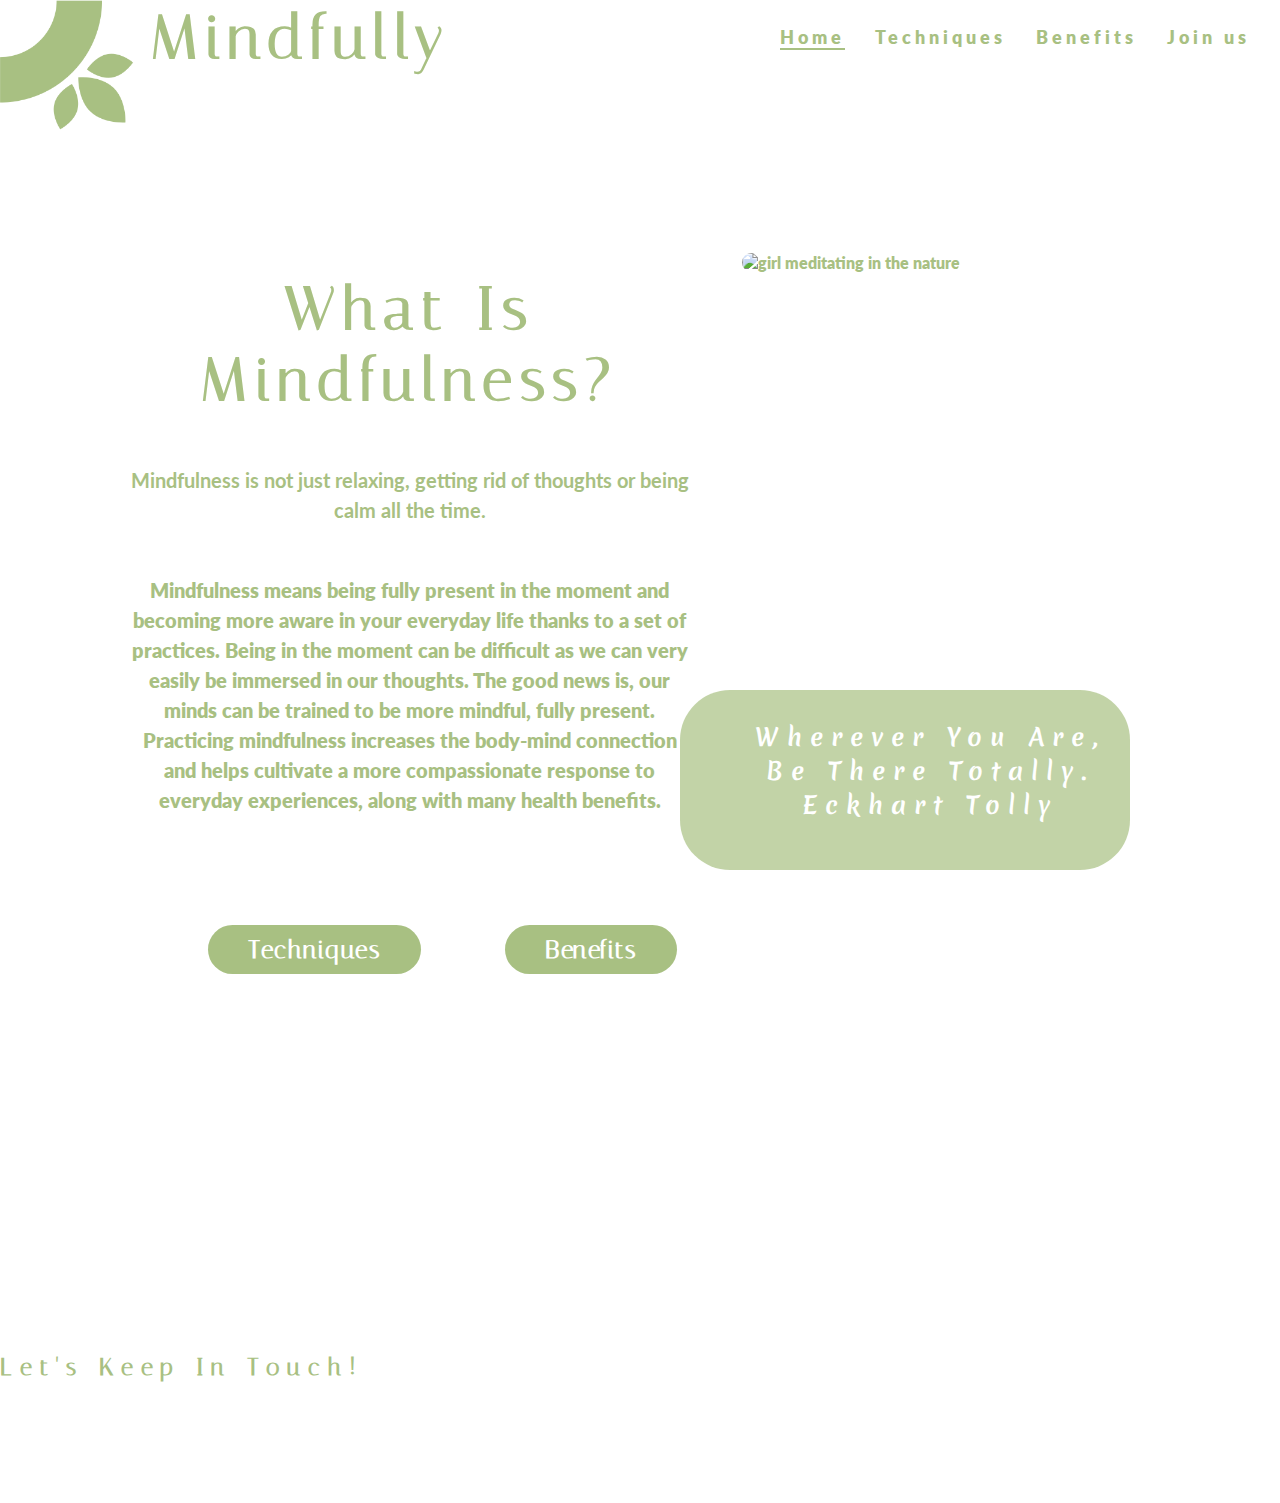
==== index.html @ efa96bf4 "Add icon to tab for all pages" ====
<!DOCTYPE html>
<html lang="en">

<head>
    <meta charset="UTF-8">
    <meta http-equiv="X-UA-Compatible" content="IE=edge">
    <meta name="viewport" content="width=device-width, initial-scale=1.0">
    <meta name="description" content="Mindfulness website for meditation and well-being practices">
    <meta name="keywords" content="mindfulness, health, meditation, well-being">
    <link rel="stylesheet" href="assets/css/style.css">
    <link rel="shortcut icon" type="x-icon" href="/assets/images/tab-icon.png">
    <title>Mindfully</title>
</head>

<body>
    <header>
        <img src="/assets/images/Logo-green.png" id="logo">
        <a href="index.html">
            <h1 id="logo"> Mindfully</h1>
        </a>
        <nav>
            <ul id="menu">
                <li>
                    <a href="signup.html">Join us</a>
                </li>
                <li>
                    <a href="benefits.html">Benefits</a>
                </li>
                <li>
                    <a href="techniques.html">Techniques</a>
                </li>
                <li>
                    <a href="index.html" class="active">Home</a>
                </li>
            </ul>
        </nav>
    </header>
    <section>
        <div>
            <video autoplay muted loop plays-inline class="back-video">
                <source src="/assets/images/background-video-homepage.mp4" type="video/mp4">
            </video>
        </div>
        <div id="cover-text">
            <h2>Wherever you are, be there totally. Eckhart Tolly</h2>
        </div>
    </section>
    <section id="introduction">
        <div class="section">
            <div class="container">
                <div class="content-section">
                    <div class="title">
                        <h1>What is mindfulness?</h1>
                    </div>
                    <div class="content">
                        <h3>Mindfulness is not just relaxing, getting rid of thoughts or being calm all
                            the time.
                        </h3>
                        <p>
                            Mindfulness means being fully present in the moment and becoming more aware in
                            your everyday life thanks to a set of practices. Being in the moment can be difficult as we
                            can
                            very easily be immersed in our thoughts. The good news is, our
                            minds can be trained to be more mindful, fully present.
                            Practicing mindfulness increases the body-mind connection and helps cultivate a more
                            compassionate response to everyday experiences, along with many health benefits.
                        </p>
                        <div class="button">
                            <a href="techniques.html">Techniques</a>
                        </div>
                        <div class="button">
                            <a href="benefits.html">Benefits</a>
                        </div>
                    </div>
                </div>
                <div class="image-section">
                    <img src="/assets/images/intro-image-full.jpg" alt="girl meditating in the nature">
                </div>
            </div>
        </div>

    </section>
    <section id="pillars">
        <div>
            <h2>Focus </h2>
            <h3>Be present and focus your attention. This helps free your mind from the many distractions that can cause
                worry and stress.</h3>
        </div>
        <div>
            <h2>Slow down…and breath</h2>
            <h3>Aim to slow your breathing and take in more oxygen. Reduce the use of your shoulder using the diaphragm
                muscle instead and expand your lungs.</h3>
        </div>
        <div>
            <h2>Find a quiet environment</h2>
            <h3>A quiet setting with no distractions might be helpful to start off. Moving along, you will learn to be
                mindful even in high-stress environments.</h3>
        </div>
        <div>
            <h2>Ground yourself</h2>
            <h3>You can practice anywhere, just aim to be comfortable and keep good posture in order to get the most out
                of your meditation.</h3>
        </div>
        <div>
            <h2>Try being open</h2>
            <h3>Let thoughts pass through your mind without judgment, observe them and let them go.</h3>
        </div>
    </section>

    <!-- footer -->
    
    <footer>
        <h2>Let's keep in touch!</h2>
        <ul class="social-networks">
            <li>
                <a href="https://facebook.com" target="_blank" rel="noopener"
                    aria-label="Visit our Facebook page (opens in a new tab)"><i class="fab fa-facebook"></i></a>
            </li>
            <li>
                <a href="https://instagram.com" target="_blank" rel="noopener"
                    aria-label="Visit our Instagram page (opens in a new tab)"><i class="fab fa-instagram"></i></a>
            </li>
            <li>
                <a href="https://twitter.com" target="_blank" rel="noopener"
                    aria-label="Visit our Twitter page (opens in a new tab)"><i class="fab fa-twitter"></i></a>
            </li>
            <li>
                <a href="https://youtube.com" target="_blank" rel="noopener"
                    aria-label="Visit our Youtube page (opens in a new tab)"><i class="fab fa-youtube"></i></a>
            </li>
        </ul>
    </footer>
    <!-- font awesome script -->
    <script src="https://kit.fontawesome.com/c7dbda0798.js" crossorigin="anonymous"></script>
</body>

</html>
---- assets/css/style.css ----
@import url('https://fonts.googleapis.com/css2?family=Italiana&family=Merienda:wght@300&family=Lato:wght@300&display=swap');

* {
    margin:0;
    padding: 0;
    border: 0;
}

body{
    font-family: Lato, sans-serif;
    font-weight: 800;
    color: #a8c082;
}

/* headings and logo */

h1, h2 {
    font-family: Italiana, sans-serif;
    text-transform: capitalize;
    letter-spacing: 8px;
    color: #a8c082;
}

#logo {
    float: left;
    font-size: 380%;
}

/* navigation links */

#menu {
    font-size: 110%;
    letter-spacing: 4px;
}

#menu, #logo {
    line-height: 75px;
}

#menu li {
    float: right;
    list-style-type: none;
    margin-right: 30px;
}

#menu a {
    text-decoration: none;
    color: inherit;
}

#menu a:hover {
    border-bottom: #a8c082 solid 2px;
}

.active {
    border-bottom: #a8c082 solid 2px;
}

header #logo {
    width: 150px;
}

/* homepage video and text */

.back-video {
    position: relative;
    right: 0;
    bottom: 0;
    z-index: -1;
}

@media (min-aspect-ratio: 16/9){
    .back-video{
        width: 100%;
        height: auto;
    }
}

@media (max-aspect-ratio: 16/9){
    .back-video{
        width: auto;
        height: 100%;
    }
}

#cover-text, #cover-text h2 {
    color: #fff;
    font-family: Merienda, sans-serif
}

#cover-text {
    font-size: 100%;

    width: 400px;
    height: 150px;

    padding-top: 30px;
    padding-left: 50px;

    background-color: rgba(168, 192, 130, .7);

    bottom: 30px;
    right: 150px;
    position: absolute;

    border-radius: 50px;
    text-align: center;
}

/* introduction */

.section {
    width: 100%;
    min-height: 100vh;
    background-color: #fff;
}

.container {
    width: 80%;
    display: block;
    margin: auto;
    padding-top: 100px;
}

.content-section {
    float: left;
    width: 55%;
}

.image-section {
    float: right;
    width: 40%;
}

.image-section img {
    width: 100%;
    height: auto;
    border-radius: 35px;
}

.content-section .title {
    text-transform: uppercase;
    font-size: 30px;
    text-align: center;
    margin-top: 20px;
}

.content-section .content h3 {
    margin-top: 50px;
    color: #a8c082;
    font-size: 20px;
    text-align: center;
    line-height: 1.5;

}
.content-section .content p {
    margin-top: 50px;
    color: #a8c082;
    font-size: 20px;
    text-align: center;
    line-height: 1.5;
    margin-bottom: 120px;
}

.content-section .content .button {
    margin-bottom: 50px;
    text-align: center;
    margin-left: 80px;
    display: inline;
}

.content-section .content .button a {
    background-color: #a8c082;
    padding: 10px 40px;
    text-decoration: none;
    color: #fff;
    font-size: 25px;
    letter-spacing: 1.5px;
    font-family: Italiana, sans-serif;
    border-radius: 30px;
}

.content-section .content .button a:hover {
    background-color: #fff;
    color: #a8c082;
}

/* pillars */

#pillars {
    background-image: url(../images/pexels-jackson-jorvan-605494.jpg);
    background-repeat: no-repeat;
    background-size: cover;
    background-position: center;
    width: 100%;
    overflow: hidden;
}

#pillars div {
    color: #fff;
    background-color: rgba (0, 0, 0, 0.8);
    width: 20%;
    height: 300px;
    float: left;
    padding: 30px 0 0 10px;
    text-align: center;
    border: 2px solid white;
    box-sizing: border-box;
}

#pillars h2 {
    color: #fff;
}

#pillars h3 {
    margin-top: 20px;   
}

/* footer */

footer {
    height: 150px;
}

.social-networks {
    text-align: center;
}

.social-networks > li {
    display: inline;
}

.social-networks i {
    font-size: 160%;
    margin: 1%;
    padding: 5%;
    color: #a8c082;
}

/* benefits page */

#benefits {
    height: 600px;
}

#left-about {
    padding-top: 30px;
    width: 33%;
    float: left;
}

#right-about {
    padding-top: 30px;
    width: 33%;
    float: right;
}

#center-about {
    padding-top: 30px;
    margin: 0;
}

hr {
    border-top: 1px solid #a8c082;
    width: 100%;
    margin: 10px 0
}

.left-about-heading {
    width: 65%;
    float: right;
    line-height: 22px;
    clear: both;
    margin-bottom: 70px;
}

.right-about-heading {
    width: 60%;
    float: left;
    line-height: 22px;
    clear: both;
    margin-bottom: 70px;
}

.right-about-heading h2 {
    text-align: right;
}

.right-about-heading p {
    text-align: right;
}

#welcome {
    text-align: center;
    margin-bottom: 50px;
    font-size: 280%;
}

#circle-container {
    width: 300px;
    height: 300px;
    padding: 30px;
    border-style: solid;
    border-color: #ccc;
    border-width: 1px;
    border-radius: 50%;
    margin: 0 auto;
}

#circle-cover-bg {
    background: url(../images/Benefits-image.jpg) no-repeat center center;
    height: 100%;
    border-radius: 50%;
    background-size: cover;
}

/* techniques gallery page */

.container-gallery {
    width: 100%;
    height: 100vh;
    background-color: #fff;
    display: flex;
    align-items: center;
    justify-content: center;
}

.gallery {
    display: flex;
    align-items: center;
    justify-content: center;
}

.img-box {
    width: 150px;
    height: 500px;
    margin: 10px;
    border-radius: 50px;
    background: url(../images/breathe-image.jpg);
    background-size: cover;
    background-position: center;
    position: relative;
    transition: width 0.5s;
}

.img-box:nth-child(2) {
    background-image: url(../images/muscle-relaxation-image.jpg);
    background-size: cover;
    background-position: center;
}

.img-box:nth-child(3) {
    background-image: url(../images/walk-image.jpg);
    background-size: cover;
    background-position: center;
}

.img-box:nth-child(4) {
    background-image: url(../images/journal-image.jpg);
    background-size: cover;
    background-position: center;
}

.img-box:nth-child(5) {
    background-image: url(../images/relax-image.jpg);
    background-size: cover;
    background-position: center;
}

.img-box:nth-child(6) {
    background-image: url(../images/meditation-image.jpg);
    background-size: cover;
    background-position: center;
}

.img-box h3 {
    color: #fff;
    position: absolute;
    font-weight: bolder;
    bottom: 0;
    left: 30px;
    opacity: 0;
    transition: bottom 0.5s, opacity 0.5s;
}

.img-box:hover {
    width: 300px;
    cursor: pointer;
}

.img-box:hover h3 {
    opacity: 1;
    bottom: 25px;
}

/* signup form */

.form-section{
    clear: both;
    background-image: url(../images/pexels-jackson-jorvan-605494.jpg);
    background-size: cover;
    background-position: center;
    height: 900px;
}

.signup-form {
    margin: 150px 0 0 0;
    color: #fff;
    background-color: rgba(168, 192, 130, 0.6);
    max-width: 400px;
    position: absolute;
    left: 35%;
    padding: 50px;
    border-radius: 20px;
}

.signup-form > h2 {
    color: #fff;
    margin-bottom: 20px;
    font-size: 30px;
}

.text-input {
    background: transparent;
    color: #fff;
    width: 100%;
    height: 25px;
    margin: 20px 5px;
    border: 1px solid #fff;
    border-radius: 20px;
}

.text-input:hover {
    background: transparent;
    color: #fff;
    width: 100%;
    height: 25px;
    margin: 20px 5px;
    border: 1px solid #fff;
    border-radius: 20px;
    border-color: #a8c082;
}

.join-button {
    margin-top: 20px;
    border-radius: 20px;
    padding: 10px 30px 10px 30px;
    align-content: center;
    background-color: #fff;
    color: #a8c082;
    font-size: 110%;
    text-align: center;
    display: block;
}

.join-button:hover {
    background-color: #a8c082;
    color: #fff;
}
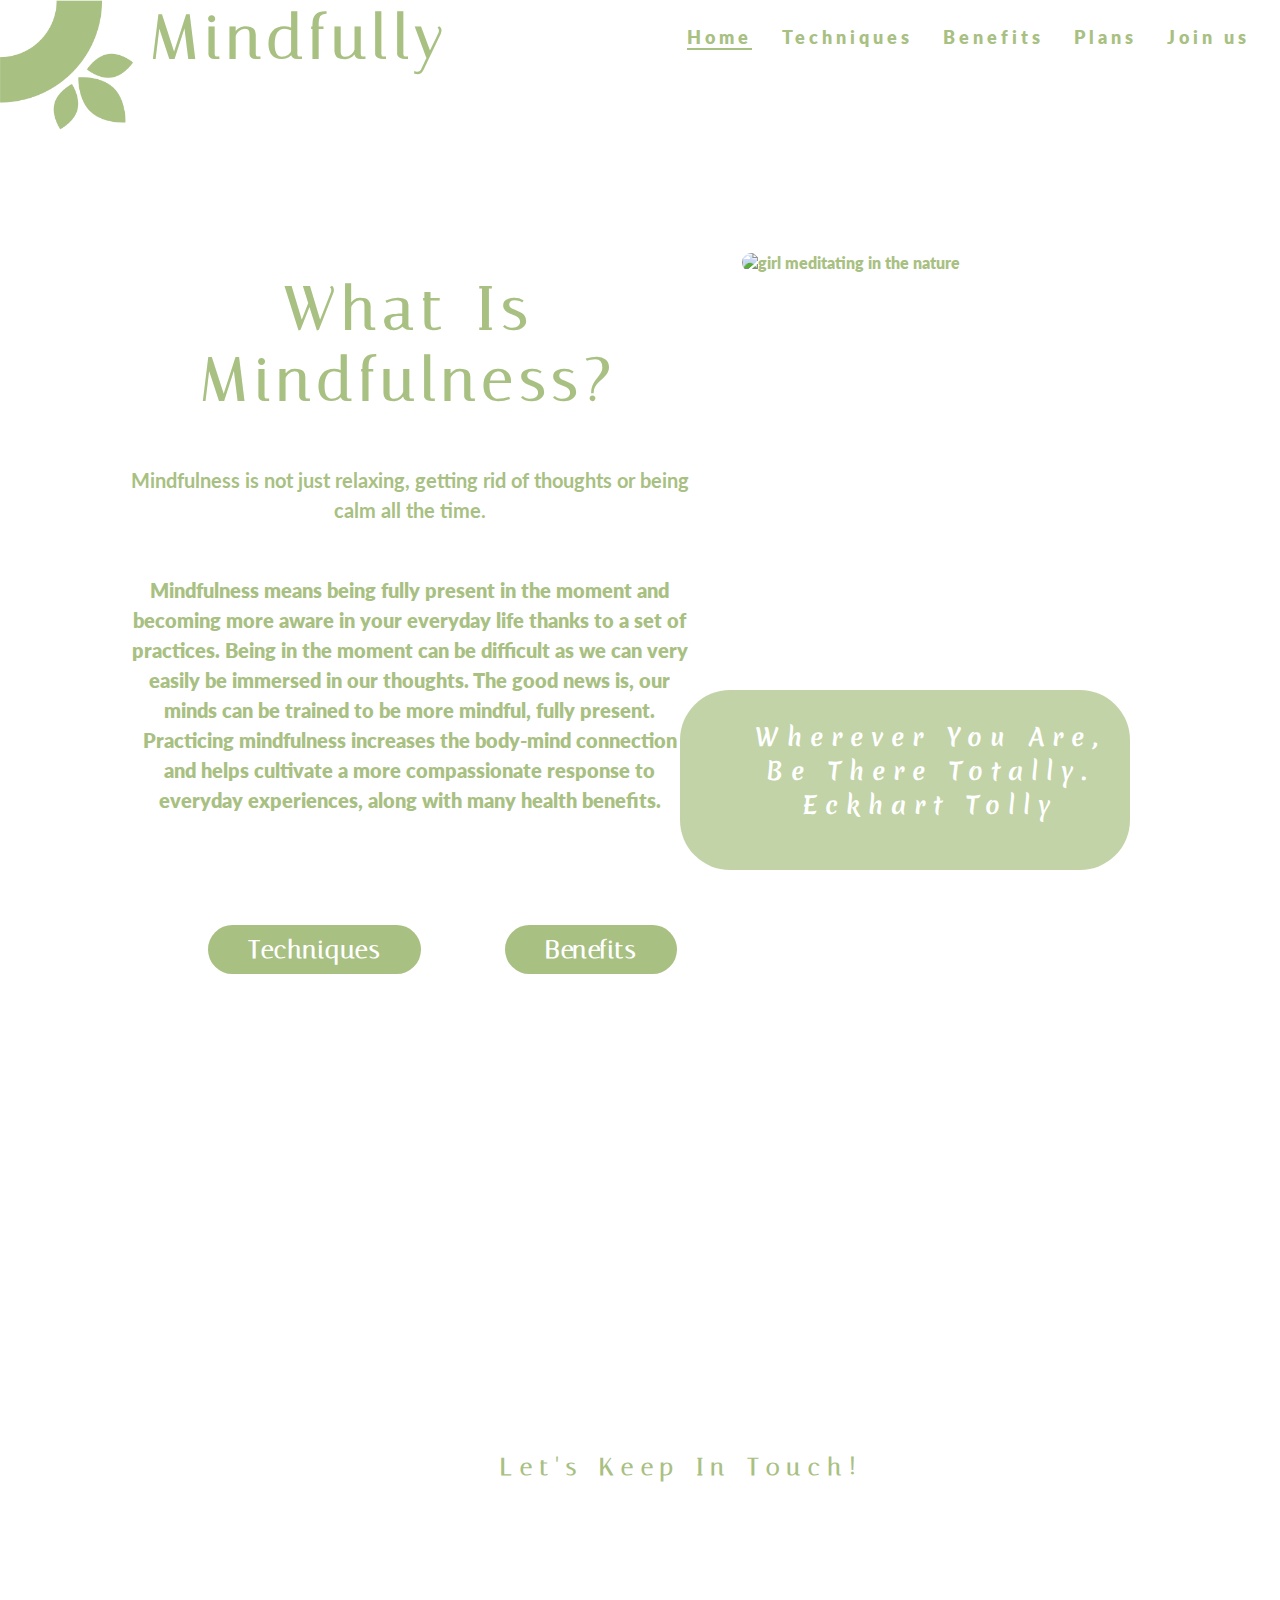
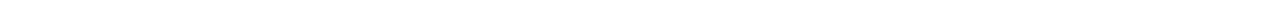
==== commit f467d609: "Add Plans page core html  structure" ====
--- a/index.html
+++ b/index.html
@@ -22,6 +22,9 @@
             <ul id="menu">
                 <li>
                     <a href="signup.html">Join us</a>
+                </li>
+                <li>
+                    <a href="plans.html">Plans</a>
                 </li>
                 <li>
                     <a href="benefits.html">Benefits</a>
--- a/assets/css/style.css
+++ b/assets/css/style.css
@@ -220,6 +220,12 @@
 
 footer {
     height: 150px;
+}
+
+footer > h2 {
+    
+    margin-top: 100px;
+    margin-left: 500px;
 }
 
 .social-networks {
@@ -393,6 +399,17 @@
     bottom: 25px;
 }
 
+.techniques-container {
+    margin-left: 20%;
+    margin-top: 10px;
+    max-width: 900px;
+    text-align: justify;
+}
+
+.techniques-content {
+    margin-top: 10px;
+}
+
 /* signup form */
 
 .form-section{
@@ -456,4 +473,24 @@
 .join-button:hover {
     background-color: #a8c082;
     color: #fff;
+}
+
+.gender-category {
+    font-weight: bold;
+}
+
+.form-checkbox {
+    margin-top: 10px;
+}
+
+/* plans */
+
+.row {
+    display: flex;
+    align-items: center;
+    height: 80%;
+}
+
+.col {
+    flex-basis: 50%;
 }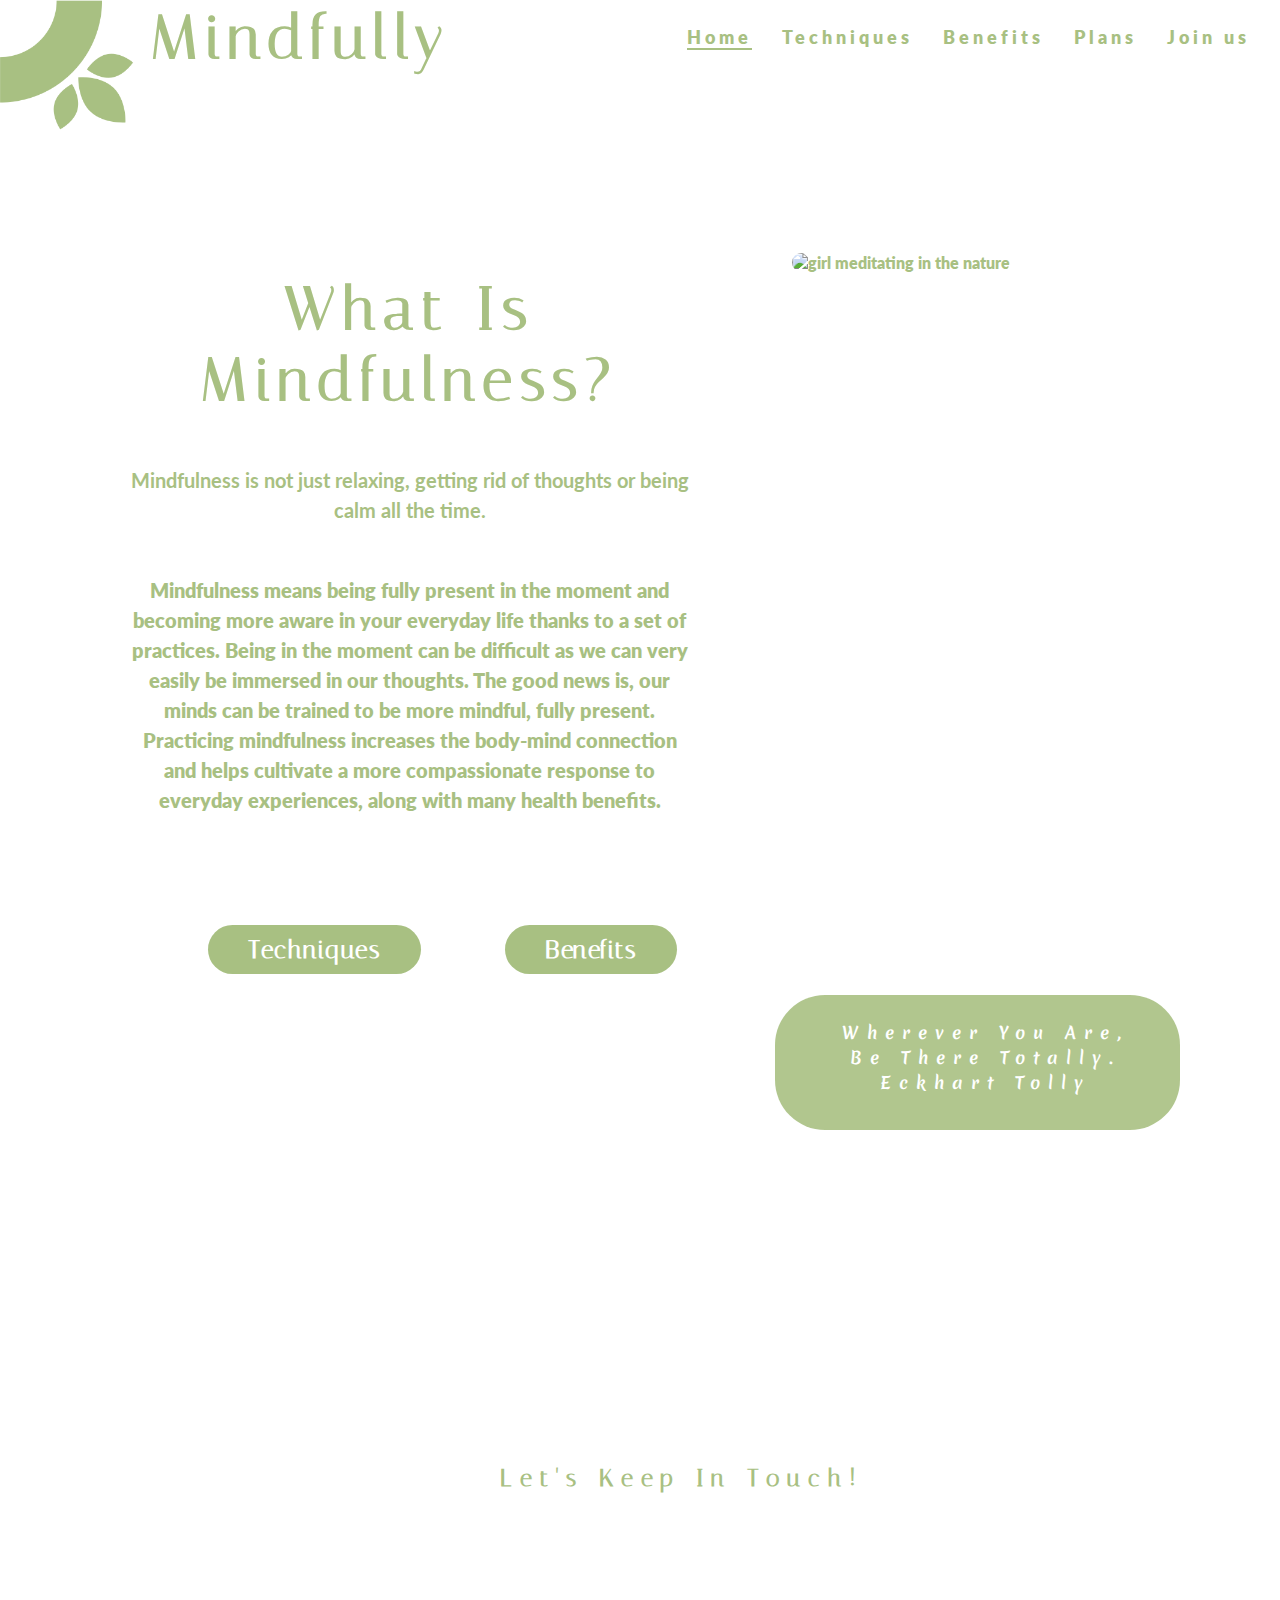
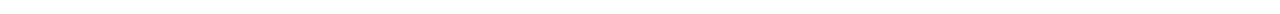
==== commit 67925831: "Hide cover text on small screen sizes" ====
--- a/index.html
+++ b/index.html
@@ -8,13 +8,13 @@
     <meta name="description" content="Mindfulness website for meditation and well-being practices">
     <meta name="keywords" content="mindfulness, health, meditation, well-being">
     <link rel="stylesheet" href="assets/css/style.css">
-    <link rel="shortcut icon" type="x-icon" href="/assets/images/tab-icon.png">
+    <link rel="shortcut icon" type="x-icon" href="assets/images/tab-icon.png">
     <title>Mindfully</title>
 </head>
 
 <body>
     <header>
-        <img src="/assets/images/Logo-green.png" id="logo">
+        <img src="assets/images/Logo-green.png" id="logo">
         <a href="index.html">
             <h1 id="logo"> Mindfully</h1>
         </a>
@@ -41,7 +41,7 @@
     <section>
         <div>
             <video autoplay muted loop plays-inline class="back-video">
-                <source src="/assets/images/background-video-homepage.mp4" type="video/mp4">
+                <source src="assets/images/background-video-homepage.mp4" type="video/mp4">
             </video>
         </div>
         <div id="cover-text">
@@ -77,7 +77,7 @@
                     </div>
                 </div>
                 <div class="image-section">
-                    <img src="/assets/images/intro-image-full.jpg" alt="girl meditating in the nature">
+                    <img src="assets/images/intro-image-full.jpg" alt="girl meditating in the nature" id="home-img">
                 </div>
             </div>
         </div>
--- a/assets/css/style.css
+++ b/assets/css/style.css
@@ -85,30 +85,29 @@
 
 #cover-text, #cover-text h2 {
     color: #fff;
+    text-align: center;
     font-family: Merienda, sans-serif
 }
 
 #cover-text {
-    font-size: 100%;
-
-    width: 400px;
-    height: 150px;
-
-    padding-top: 30px;
-    padding-left: 50px;
-
-    background-color: rgba(168, 192, 130, .7);
-
-    bottom: 30px;
-    right: 150px;
+    font-size: 70%;
+    width: 330px;
+    height: 110px;
+    padding-top: 25px;
+    padding-left: 45px;
+    padding-right: 30px;
+    background-color: rgba(168, 192, 130, .9);
+    bottom: -230px;
+    right: 100px;
     position: absolute;
-
     border-radius: 50px;
-    text-align: center;
 }
 
 /* introduction */
 
+.introduction {
+    background-color: #fff;
+}
 .section {
     width: 100%;
     min-height: 100vh;
@@ -122,6 +121,10 @@
     padding-top: 100px;
 }
 
+.content {
+    margin-bottom: 100px;
+}
+
 .content-section {
     float: left;
     width: 55%;
@@ -133,9 +136,10 @@
 }
 
 .image-section img {
-    width: 100%;
-    height: auto;
+    width: 80%;
+    height: 515px;
     border-radius: 35px;
+    margin-left: 50px;
 }
 
 .content-section .title {
@@ -247,6 +251,12 @@
 
 #benefits {
     height: 600px;
+}
+
+#welcome {
+    text-align: end;
+    margin-bottom: 50px;
+    font-size: 280%;
 }
 
 #left-about {
@@ -294,12 +304,6 @@
 
 .right-about-heading p {
     text-align: right;
-}
-
-#welcome {
-    text-align: center;
-    margin-bottom: 50px;
-    font-size: 280%;
 }
 
 #circle-container {
@@ -397,6 +401,10 @@
 .img-box:hover h3 {
     opacity: 1;
     bottom: 25px;
+    background-color: rgba(168, 192, 130, .9);
+    border-radius: 30px;
+    padding: 15px;
+
 }
 
 .techniques-container {
@@ -406,7 +414,12 @@
     text-align: justify;
 }
 
-.techniques-content {
+.techniques-container > h2 {
+margin-bottom: 15px;
+margin-top: 45px;
+}
+
+.techniques-text {
     margin-top: 10px;
 }
 
@@ -429,6 +442,7 @@
     left: 35%;
     padding: 50px;
     border-radius: 20px;
+    text-align: center;
 }
 
 .signup-form > h2 {
@@ -459,7 +473,7 @@
 }
 
 .join-button {
-    margin-top: 20px;
+    margin-top: 40px;
     border-radius: 20px;
     padding: 10px 30px 10px 30px;
     align-content: center;
@@ -467,7 +481,7 @@
     color: #a8c082;
     font-size: 110%;
     text-align: center;
-    display: block;
+    display: inline;
 }
 
 .join-button:hover {
@@ -485,12 +499,197 @@
 
 /* plans */
 
-.row {
+.card {
+    width: 300px;
+    height: 230px;
+    display: inline-block;
+    border-radius: 10px;
+    padding: 15px 25px;
+    box-sizing: border-box;
+    cursor: pointer;
+    margin: 10px 15px 10px 10px;
+    transition: transform 0.5s;
+    background-position: center;
+    background-size: cover;
+    background-image: url(assets/images/Membership-1.png)
+}
+
+.cards {
+    margin-top: 400px;
+    position: absolute;
+    display: inline;
+    margin-left: 60px;
+}
+
+.card1 {
+    background-image: url(../images/Membership-1.png)
+}
+
+.card2 {
+    background-image: url(../images/Membership-2.png)
+}
+
+.card3 {
+    background-image: url(../images/Membership-3.png)
+}
+
+.card4 {
+    background-image: url(../images/Membership-4.png)
+}
+
+.card:hover {
+    transform: translateY(-10px);
+}
+
+.cards-text {
+    font-size: 30px;
     display: flex;
-    align-items: center;
-    height: 80%;
-}
-
-.col {
-    flex-basis: 50%;
+    position: absolute;
+    margin-top: 150px;
+    margin-left: 500px;
+    background-color: #a8c082;
+    color: #fff;
+    width: 400px;
+    padding-top: 20px;
+    border-radius: 20px;
+}
+
+.cards-text > h2 {
+    color: #fff;
+    text-transform: none;
+    text-align: center;
+    font-size: 80%;
+    margin-bottom: 20px;
+    margin-left: 20px;
+}
+
+/* thank-you */
+
+.thank-you {
+    clear: both;
+    background-image: url(../images/pexels-jackson-jorvan-605494.jpg);
+    background-size: cover;
+    background-position: center;
+    height: 900px;
+}
+
+.thank-you-msg {
+    text-align: center;
+    font-size: 60px;
+    margin-top: 100px;
+    padding-top: 100px;
+}
+
+.thank-you-text {
+    text-align: center;
+    font-size: 20px;
+    display: flex;
+    position: absolute;
+    margin-top: 150px;
+    margin-left: 400px;
+    background-color: #a8c082;
+    color: #fff;
+    width: 600px;
+    height: auto;
+    padding: 30px;
+    border-radius: 30px;
+}
+
+/* media queries */
+
+/* for larger to medium screen size from 1200px adn down */
+
+@media screen and (max-width:1200px){
+    #menu {
+        clear: left;
+        float: left;
+        margin-left: 30px;
+        margin-bottom: 30px;
+        line-height: 25px;
+    }
+
+    .container-gallery {
+        max-width: 1200px;
+        width: 100%;
+        margin: 0 auto;
+    }
+
+    .techniques-container {
+        width: 75%;
+        margin: 0 auto;
+    }
+
+    footer > h2{
+        margin-left: 350px;
+        font-size: 20px;
+    }
+
+    .back-video {
+        max-width: 1200px;
+        margin: 0 auto;
+        height:auto
+    }
+
+    #cover-text {
+        display: none;
+    }
+
+    .home-img {
+        width: 44%;
+    }
+
+    .content-section .content .button {
+        display: inline-flex;
+    }
+    
+    #pillars {
+        font-size: 100%;
+    }
+     /* benefits page */
+    #left-about, #right-about {
+        width: 100%;
+        float: left;
+        padding: 0;
+    }
+
+    #center-about {
+        clear: both;
+        width: 100%;
+        float: left;
+        padding: 0;
+    }
+
+    hr {
+        display: none;
+    }
+}
+
+/* For medium screen sizes from 950px wide and down */
+@media screen and (max-width: 950px) {
+    .back-video {
+        max-width: 950px;
+        margin: 0 auto;
+        height:auto
+    }
+
+    #menu {
+        clear: left;
+        float: left;
+        margin-left: 30px;
+        margin-bottom: 30px;
+        line-height: 25px;
+    }
+    
+    .home-img {
+        width: 44%;
+    }
+}
+
+/* For small screen sizes below 800px width */
+@media screen and (max-width: 800px) {
+   
+    .back-video {
+        max-width: 800px;
+        width:100%;
+    }
 }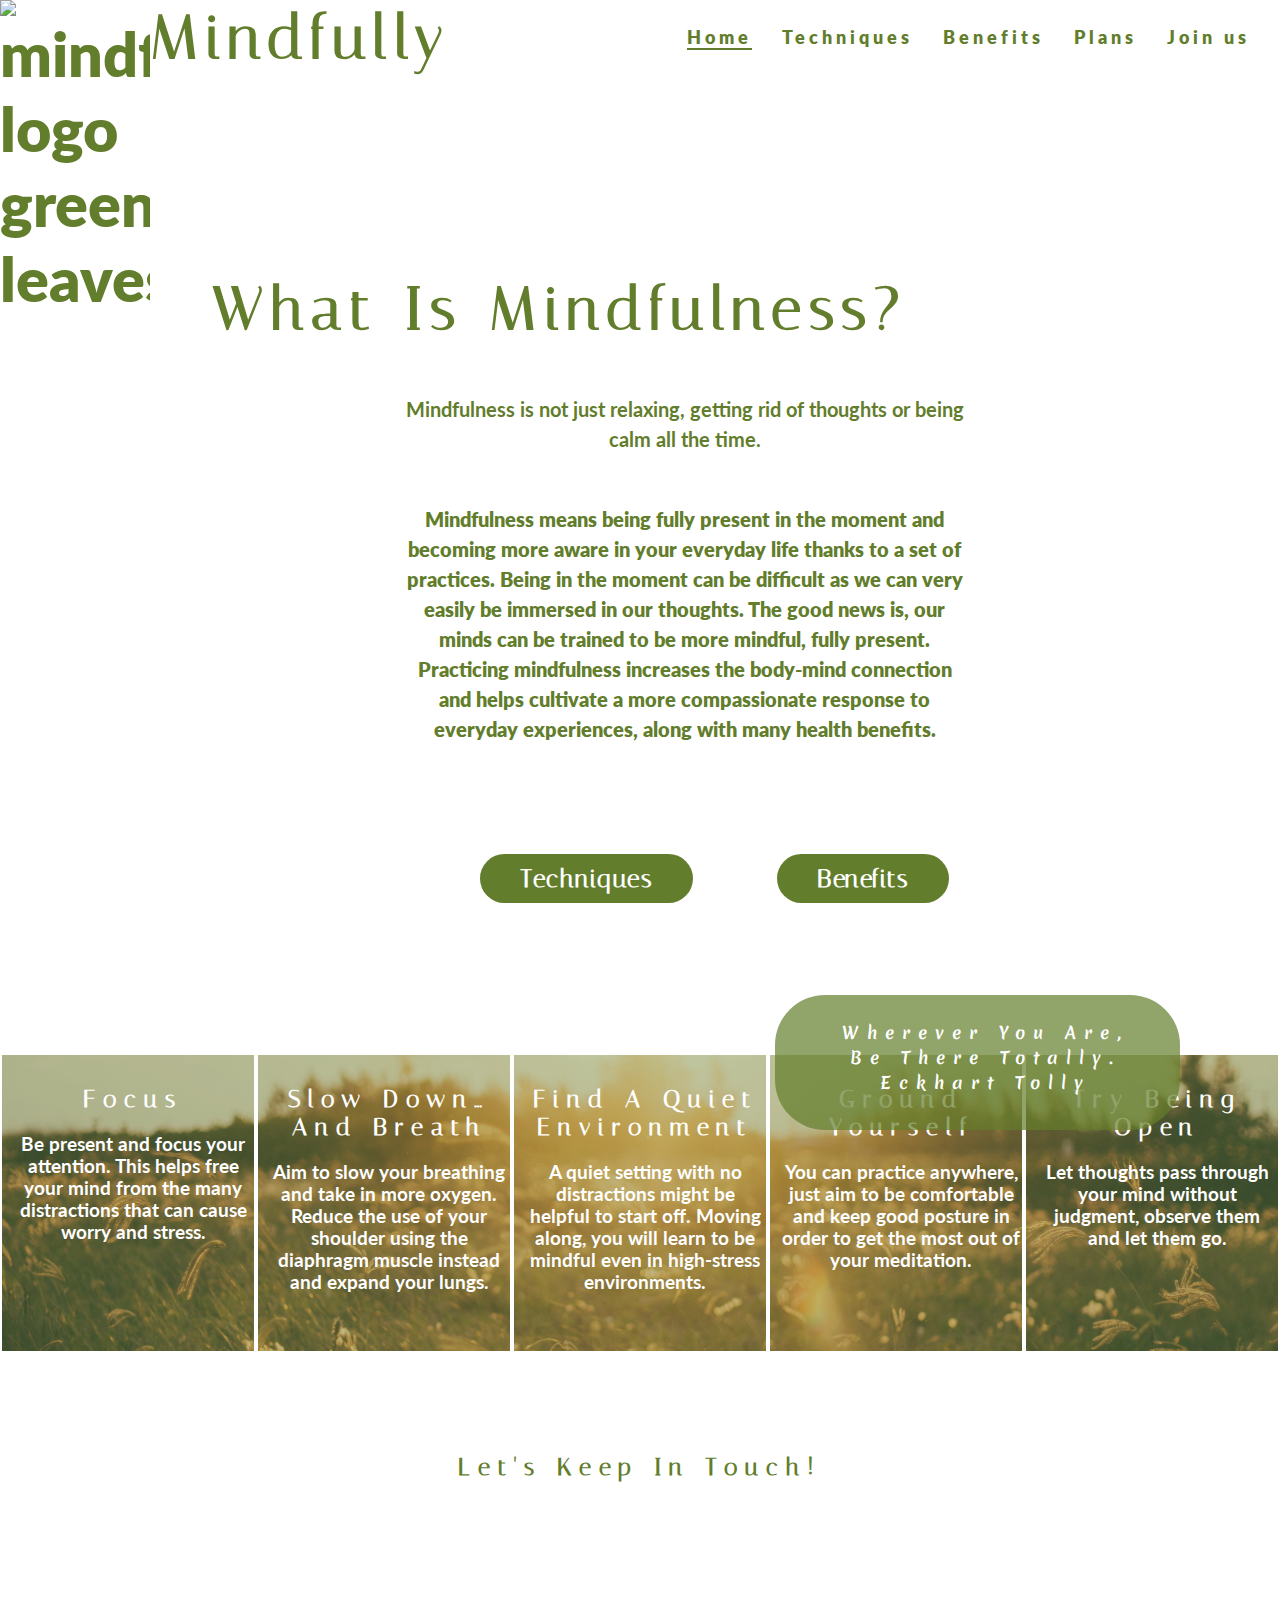
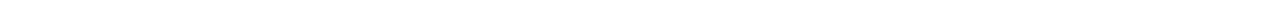
==== commit f989fbfb: "Replace png files in Readme with webp" ====
--- a/index.html
+++ b/index.html
@@ -8,13 +8,15 @@
     <meta name="description" content="Mindfulness website for meditation and well-being practices">
     <meta name="keywords" content="mindfulness, health, meditation, well-being">
     <link rel="stylesheet" href="assets/css/style.css">
-    <link rel="shortcut icon" type="x-icon" href="assets/images/tab-icon.png">
+    <link rel="shortcut icon" type="x-icon" href="assets/images/tab-icon.webp">
     <title>Mindfully</title>
 </head>
 
 <body>
+
+    <!--logo and header-->
     <header>
-        <img src="assets/images/Logo-green.png" id="logo">
+        <img src="assets/images/logo-mindfully.webp" id="logo" alt="mindfully logo green leaves">
         <a href="index.html">
             <h1 id="logo"> Mindfully</h1>
         </a>
@@ -38,9 +40,11 @@
             </ul>
         </nav>
     </header>
+
+    <!--background video-->
     <section>
         <div>
-            <video autoplay muted loop plays-inline class="back-video">
+            <video autoplay muted loop playsinline class="back-video">
                 <source src="assets/images/background-video-homepage.mp4" type="video/mp4">
             </video>
         </div>
@@ -48,6 +52,8 @@
             <h2>Wherever you are, be there totally. Eckhart Tolly</h2>
         </div>
     </section>
+
+    <!--introduction with description-->
     <section id="introduction">
         <div class="section">
             <div class="container">
@@ -76,13 +82,11 @@
                         </div>
                     </div>
                 </div>
-                <div class="image-section">
-                    <img src="assets/images/intro-image-full.jpg" alt="girl meditating in the nature" id="home-img">
-                </div>
             </div>
         </div>
+    </section>
 
-    </section>
+    <!--pillars descriptive section-->
     <section id="pillars">
         <div>
             <h2>Focus </h2>
@@ -110,7 +114,7 @@
         </div>
     </section>
 
-    <!-- footer -->
+    <!--footer-->
     
     <footer>
         <h2>Let's keep in touch!</h2>
@@ -133,7 +137,7 @@
             </li>
         </ul>
     </footer>
-    <!-- font awesome script -->
+    <!--font awesome script-->
     <script src="https://kit.fontawesome.com/c7dbda0798.js" crossorigin="anonymous"></script>
 </body>
 
--- a/assets/css/style.css
+++ b/assets/css/style.css
@@ -9,7 +9,7 @@
 body{
     font-family: Lato, sans-serif;
     font-weight: 800;
-    color: #a8c082;
+    color: #627D2B;
 }
 
 /* headings and logo */
@@ -18,7 +18,7 @@
     font-family: Italiana, sans-serif;
     text-transform: capitalize;
     letter-spacing: 8px;
-    color: #a8c082;
+    color: #627D2B;
 }
 
 #logo {
@@ -49,11 +49,11 @@
 }
 
 #menu a:hover {
-    border-bottom: #a8c082 solid 2px;
+    border-bottom: #627D2B solid 2px;
 }
 
 .active {
-    border-bottom: #a8c082 solid 2px;
+    border-bottom: #627D2B solid 2px;
 }
 
 header #logo {
@@ -96,7 +96,7 @@
     padding-top: 25px;
     padding-left: 45px;
     padding-right: 30px;
-    background-color: rgba(168, 192, 130, .9);
+    background-color: rgba(98, 125, 43, .7);
     bottom: -230px;
     right: 100px;
     position: absolute;
@@ -123,11 +123,12 @@
 
 .content {
     margin-bottom: 100px;
+    margin-left:250px;
 }
 
 .content-section {
     float: left;
-    width: 55%;
+    width: 80%;
 }
 
 .image-section {
@@ -151,7 +152,7 @@
 
 .content-section .content h3 {
     margin-top: 50px;
-    color: #a8c082;
+    color: #627D2B;
     font-size: 20px;
     text-align: center;
     line-height: 1.5;
@@ -159,7 +160,7 @@
 }
 .content-section .content p {
     margin-top: 50px;
-    color: #a8c082;
+    color: #627D2B;
     font-size: 20px;
     text-align: center;
     line-height: 1.5;
@@ -174,7 +175,7 @@
 }
 
 .content-section .content .button a {
-    background-color: #a8c082;
+    background-color: #627D2B;
     padding: 10px 40px;
     text-decoration: none;
     color: #fff;
@@ -186,13 +187,13 @@
 
 .content-section .content .button a:hover {
     background-color: #fff;
-    color: #a8c082;
+    color: #627D2B;
 }
 
 /* pillars */
 
 #pillars {
-    background-image: url(../images/pexels-jackson-jorvan-605494.jpg);
+    background-image: url(../images/pexels-jackson-jorvan-605494.webp);
     background-repeat: no-repeat;
     background-size: cover;
     background-position: center;
@@ -202,7 +203,7 @@
 
 #pillars div {
     color: #fff;
-    background-color: rgba (0, 0, 0, 0.8);
+    background-color: rgba(98, 125, 43, 0.4);
     width: 20%;
     height: 300px;
     float: left;
@@ -229,7 +230,7 @@
 footer > h2 {
     
     margin-top: 100px;
-    margin-left: 500px;
+    text-align: center;
 }
 
 .social-networks {
@@ -244,7 +245,7 @@
     font-size: 160%;
     margin: 1%;
     padding: 5%;
-    color: #a8c082;
+    color: #627D2B;
 }
 
 /* benefits page */
@@ -254,7 +255,8 @@
 }
 
 #welcome {
-    text-align: end;
+    text-align: center;
+    margin-top: 50px;
     margin-bottom: 50px;
     font-size: 280%;
 }
@@ -277,7 +279,7 @@
 }
 
 hr {
-    border-top: 1px solid #a8c082;
+    border-top: 1px solid #627D2B;
     width: 100%;
     margin: 10px 0
 }
@@ -318,7 +320,7 @@
 }
 
 #circle-cover-bg {
-    background: url(../images/Benefits-image.jpg) no-repeat center center;
+    background: url(../images/Benefits-image.webp) no-repeat center center;
     height: 100%;
     border-radius: 50%;
     background-size: cover;
@@ -341,12 +343,13 @@
     justify-content: center;
 }
 
+/* images for gallery*/
 .img-box {
     width: 150px;
     height: 500px;
     margin: 10px;
     border-radius: 50px;
-    background: url(../images/breathe-image.jpg);
+    background: url(../images/breathe-image.webp);
     background-size: cover;
     background-position: center;
     position: relative;
@@ -354,31 +357,31 @@
 }
 
 .img-box:nth-child(2) {
-    background-image: url(../images/muscle-relaxation-image.jpg);
+    background-image: url(../images/muscle-relaxation-image.webp);
     background-size: cover;
     background-position: center;
 }
 
 .img-box:nth-child(3) {
-    background-image: url(../images/walk-image.jpg);
+    background-image: url(../images/walk-image.webp);
     background-size: cover;
     background-position: center;
 }
 
 .img-box:nth-child(4) {
-    background-image: url(../images/journal-image.jpg);
+    background-image: url(../images/journal-image.webp);
     background-size: cover;
     background-position: center;
 }
 
 .img-box:nth-child(5) {
-    background-image: url(../images/relax-image.jpg);
+    background-image: url(../images/relax-image.webp);
     background-size: cover;
     background-position: center;
 }
 
 .img-box:nth-child(6) {
-    background-image: url(../images/meditation-image.jpg);
+    background-image: url(../images/meditation-image.webp);
     background-size: cover;
     background-position: center;
 }
@@ -401,7 +404,7 @@
 .img-box:hover h3 {
     opacity: 1;
     bottom: 25px;
-    background-color: rgba(168, 192, 130, .9);
+    background-color: rgba(98, 125, 43, .9);
     border-radius: 30px;
     padding: 15px;
 
@@ -427,7 +430,7 @@
 
 .form-section{
     clear: both;
-    background-image: url(../images/pexels-jackson-jorvan-605494.jpg);
+    background-image: url(../images/pexels-jackson-jorvan-605494.webp);
     background-size: cover;
     background-position: center;
     height: 900px;
@@ -436,7 +439,7 @@
 .signup-form {
     margin: 150px 0 0 0;
     color: #fff;
-    background-color: rgba(168, 192, 130, 0.6);
+    background-color: rgba(98, 125, 43, 0.8);
     max-width: 400px;
     position: absolute;
     left: 35%;
@@ -469,7 +472,7 @@
     margin: 20px 5px;
     border: 1px solid #fff;
     border-radius: 20px;
-    border-color: #a8c082;
+    border-color: #627D2B;
 }
 
 .join-button {
@@ -478,14 +481,14 @@
     padding: 10px 30px 10px 30px;
     align-content: center;
     background-color: #fff;
-    color: #a8c082;
+    color: #627D2B;
     font-size: 110%;
     text-align: center;
     display: inline;
 }
 
 .join-button:hover {
-    background-color: #a8c082;
+    background-color: #627D2B;
     color: #fff;
 }
 
@@ -522,19 +525,19 @@
 }
 
 .card1 {
-    background-image: url(../images/Membership-1.png)
+    background-image: url(../images/Membership1.webp)
 }
 
 .card2 {
-    background-image: url(../images/Membership-2.png)
+    background-image: url(../images/Membership2.webp)
 }
 
 .card3 {
-    background-image: url(../images/Membership-3.png)
+    background-image: url(../images/Membership3.webp)
 }
 
 .card4 {
-    background-image: url(../images/Membership-4.png)
+    background-image: url(../images/Membership4.webp)
 }
 
 .card:hover {
@@ -547,7 +550,7 @@
     position: absolute;
     margin-top: 150px;
     margin-left: 500px;
-    background-color: #a8c082;
+    background-color: #627D2B;
     color: #fff;
     width: 400px;
     padding-top: 20px;
@@ -567,7 +570,7 @@
 
 .thank-you {
     clear: both;
-    background-image: url(../images/pexels-jackson-jorvan-605494.jpg);
+    background-image: url(../images/pexels-jackson-jorvan-605494.webp);
     background-size: cover;
     background-position: center;
     height: 900px;
@@ -587,7 +590,7 @@
     position: absolute;
     margin-top: 150px;
     margin-left: 400px;
-    background-color: #a8c082;
+    background-color: #627D2B;
     color: #fff;
     width: 600px;
     height: auto;
@@ -614,13 +617,7 @@
         margin: 0 auto;
     }
 
-    .techniques-container {
-        width: 75%;
-        margin: 0 auto;
-    }
-
     footer > h2{
-        margin-left: 350px;
         font-size: 20px;
     }
 
@@ -634,34 +631,88 @@
         display: none;
     }
 
-    .home-img {
-        width: 44%;
+    .image-section img  {
+        width: 100%;
+        height: 450px;
+        margin-left: 30px;
+        margin-top: 160px;
     }
 
     .content-section .content .button {
         display: inline-flex;
     }
     
-    #pillars {
-        font-size: 100%;
-    }
-     /* benefits page */
+    #pillars > div {
+        width: 100%;
+        clear: both;
+        height: 150px;
+        padding: 0;
+        color: #627D2B;
+    }
+
+    #pillars > div > h2 {
+        color: #627D2B;
+    }
+
+    /* techniques page*/
+    .techniques-container {
+        width: 75%;
+        margin: 0 auto;
+    }
+
+    /* benefits page */
+   
+    #benefits {
+        width: 65%;
+        height: 1200px;
+        margin: 0 auto;
+    }
+
     #left-about, #right-about {
         width: 100%;
         float: left;
         padding: 0;
     }
 
+    #left-about-heading {
+        width: 100%;
+        float: left;
+        padding: 0;
+    }
+
+    #right-about-heading {
+        width: 100%;
+        padding: 0;
+    }
+
     #center-about {
         clear: both;
         width: 100%;
         float: left;
         padding: 0;
+        margin-bottom: 50px;
     }
 
     hr {
         display: none;
     }
+
+    #welcome {
+    margin-top: 150px;
+    font-size: 200%;
+    }
+    
+    /*plans page*/
+    
+    .cards-text {
+    margin-left: 300px;
+    }
+
+    .cards {
+        margin-top: 300px;
+        margin-left: 220px;
+    }
+
 }
 
 /* For medium screen sizes from 950px wide and down */
@@ -676,13 +727,41 @@
         clear: left;
         float: left;
         margin-left: 30px;
-        margin-bottom: 30px;
+        margin-bottom: 20px;
         line-height: 25px;
     }
     
-    .home-img {
-        width: 44%;
-    }
+    .gallery {
+        max-width: 80%;
+    }
+    
+    .image-section img  {
+        display: none;
+    }
+
+    .content-section {
+        width: 80%;
+    }
+
+    .left-about-heading, .right-about-heading {
+        width: inherit;
+    }
+
+    .left-about-heading h2, .right-about-heading h2 {
+        width: 100%;
+        text-align: center;
+    }
+
+    .left-about-heading p, .right-about-heading p {
+        text-align: center;
+        padding: 0 20px;
+    }
+
+    footer > h2{
+        margin-left: 0
+    }
+
+    
 }
 
 /* For small screen sizes below 800px width */
@@ -692,4 +771,22 @@
         max-width: 800px;
         width:100%;
     }
+
+    #photos {
+        column-count: 2;
+    }
+
+    .cards-text {
+        margin-left: 180px;
+        }
+
+    .form-section {
+        width: 1200px;
+        height: 1600px;
+    }
+
+    .signup-form {
+        left:20%;
+    }
+
 }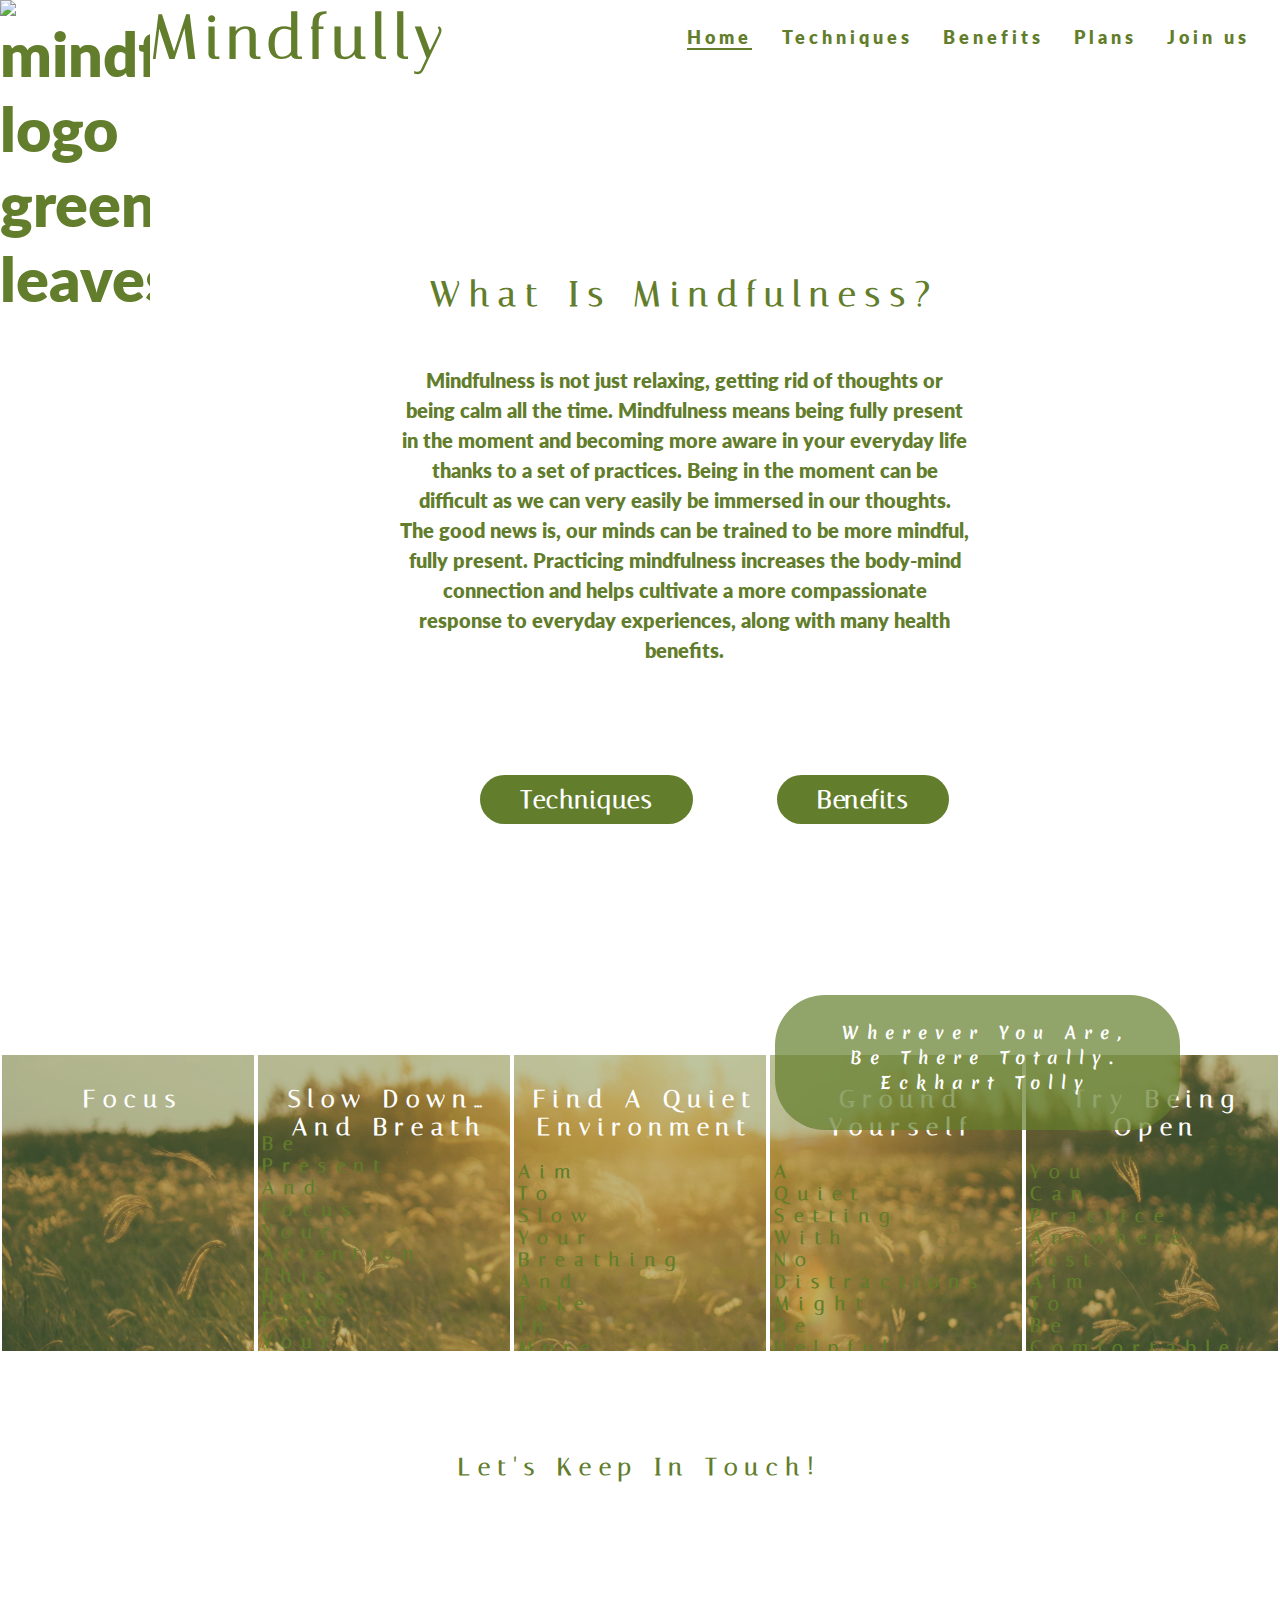
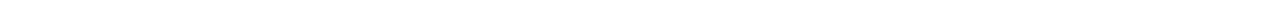
==== commit 1e789c21: "Fix bug margin homepage h1 h3" ====
--- a/index.html
+++ b/index.html
@@ -59,20 +59,18 @@
             <div class="container">
                 <div class="content-section">
                     <div class="title">
-                        <h1>What is mindfulness?</h1>
+                        <h3>What is mindfulness?</h3>
                     </div>
                     <div class="content">
-                        <h3>Mindfulness is not just relaxing, getting rid of thoughts or being calm all
-                            the time.
-                        </h3>
-                        <p>
-                            Mindfulness means being fully present in the moment and becoming more aware in
-                            your everyday life thanks to a set of practices. Being in the moment can be difficult as we
-                            can
-                            very easily be immersed in our thoughts. The good news is, our
-                            minds can be trained to be more mindful, fully present.
-                            Practicing mindfulness increases the body-mind connection and helps cultivate a more
-                            compassionate response to everyday experiences, along with many health benefits.
+                        <p>Mindfulness is not just relaxing, getting rid of thoughts or being calm all
+                        the time.
+                        Mindfulness means being fully present in the moment and becoming more aware in
+                        your everyday life thanks to a set of practices. Being in the moment can be difficult as we
+                        can
+                        very easily be immersed in our thoughts. The good news is, our
+                        minds can be trained to be more mindful, fully present.
+                        Practicing mindfulness increases the body-mind connection and helps cultivate a more
+                        compassionate response to everyday experiences, along with many health benefits.
                         </p>
                         <div class="button">
                             <a href="techniques.html">Techniques</a>
@@ -115,7 +113,7 @@
     </section>
 
     <!--footer-->
-    
+
     <footer>
         <h2>Let's keep in touch!</h2>
         <ul class="social-networks">
--- a/assets/css/style.css
+++ b/assets/css/style.css
@@ -19,6 +19,14 @@
     text-transform: capitalize;
     letter-spacing: 8px;
     color: #627D2B;
+}
+
+h3 {
+    font-family: Italiana, sans-serif;
+    text-transform: capitalize;
+    letter-spacing: 10px;
+    color: #627D2B;
+    margin-left: 250px;
 }
 
 #logo {
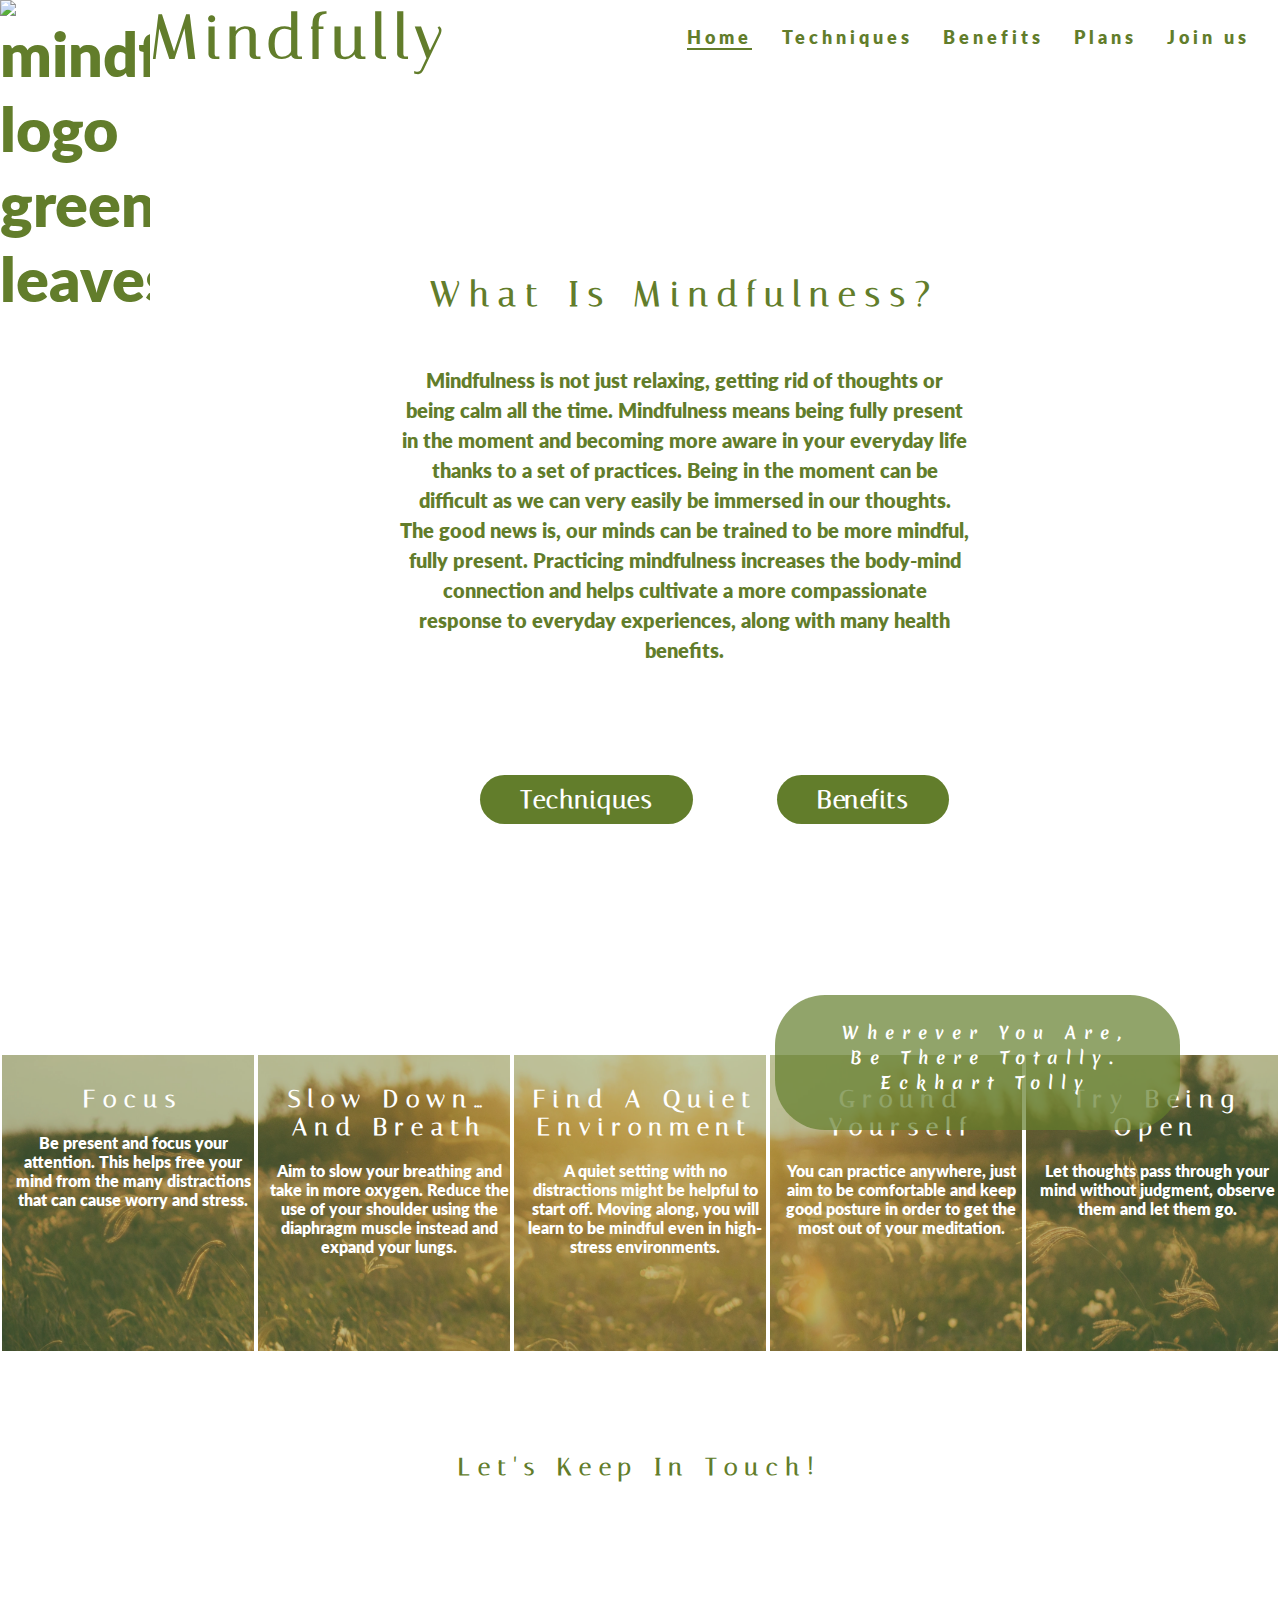
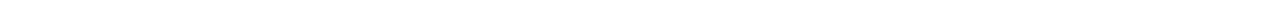
==== commit 17cf09af: "Fix pillars margin bug" ====
--- a/index.html
+++ b/index.html
@@ -88,27 +88,27 @@
     <section id="pillars">
         <div>
             <h2>Focus </h2>
-            <h3>Be present and focus your attention. This helps free your mind from the many distractions that can cause
-                worry and stress.</h3>
+            <p>Be present and focus your attention. This helps free your mind from the many distractions that can cause
+                worry and stress.</p>
         </div>
         <div>
             <h2>Slow down…and breath</h2>
-            <h3>Aim to slow your breathing and take in more oxygen. Reduce the use of your shoulder using the diaphragm
-                muscle instead and expand your lungs.</h3>
+            <p>Aim to slow your breathing and take in more oxygen. Reduce the use of your shoulder using the diaphragm
+                muscle instead and expand your lungs.</p>
         </div>
         <div>
             <h2>Find a quiet environment</h2>
-            <h3>A quiet setting with no distractions might be helpful to start off. Moving along, you will learn to be
-                mindful even in high-stress environments.</h3>
+            <p>A quiet setting with no distractions might be helpful to start off. Moving along, you will learn to be
+                mindful even in high-stress environments.</p>
         </div>
         <div>
             <h2>Ground yourself</h2>
-            <h3>You can practice anywhere, just aim to be comfortable and keep good posture in order to get the most out
-                of your meditation.</h3>
+            <p>You can practice anywhere, just aim to be comfortable and keep good posture in order to get the most out
+                of your meditation.</p>
         </div>
         <div>
             <h2>Try being open</h2>
-            <h3>Let thoughts pass through your mind without judgment, observe them and let them go.</h3>
+            <p>Let thoughts pass through your mind without judgment, observe them and let them go.</p>
         </div>
     </section>
 
--- a/assets/css/style.css
+++ b/assets/css/style.css
@@ -225,7 +225,7 @@
     color: #fff;
 }
 
-#pillars h3 {
+#pillars p {
     margin-top: 20px;   
 }
 
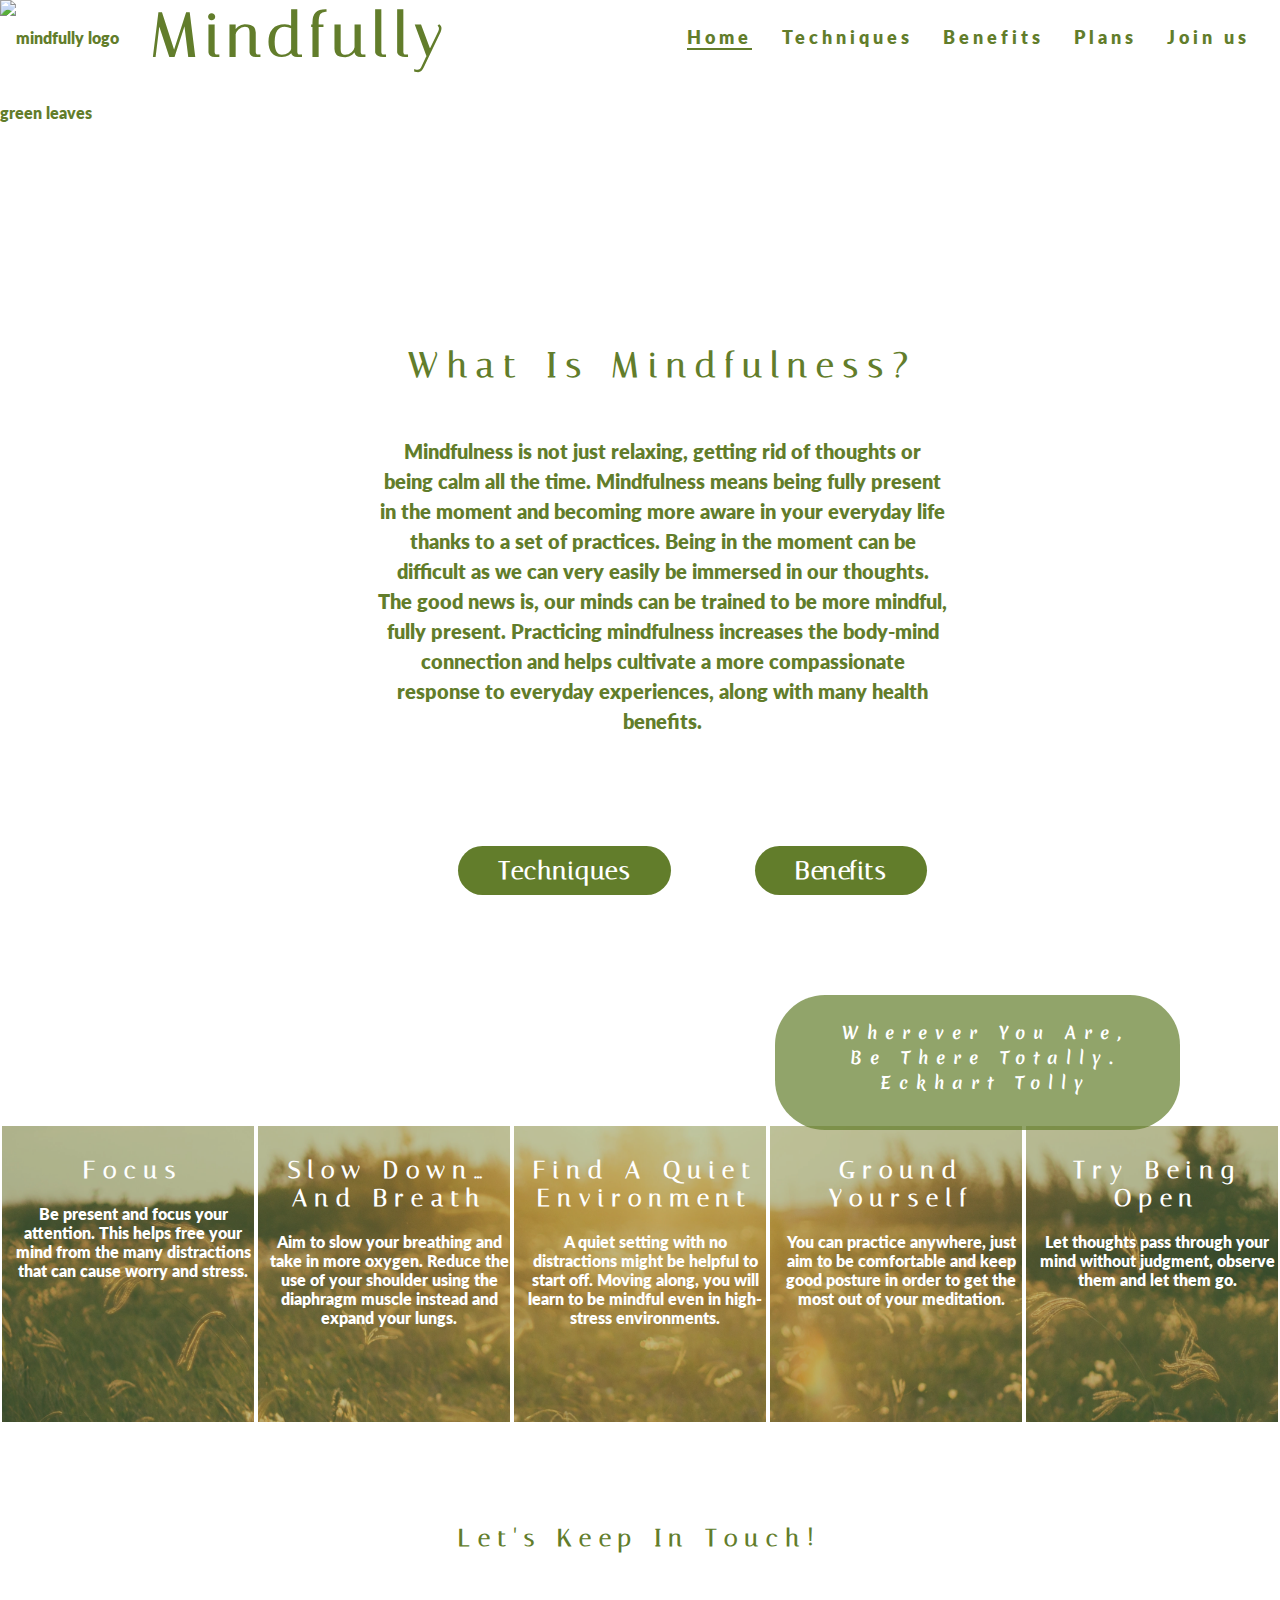
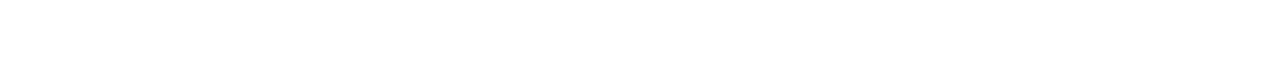
==== commit 60366255: "Fix double id logo" ====
--- a/index.html
+++ b/index.html
@@ -18,7 +18,7 @@
     <header>
         <img src="assets/images/logo-mindfully.webp" id="logo" alt="mindfully logo green leaves">
         <a href="index.html">
-            <h1 id="logo"> Mindfully</h1>
+            <h1 id="logo-text"> Mindfully</h1>
         </a>
         <nav>
             <ul id="menu">
--- a/assets/css/style.css
+++ b/assets/css/style.css
@@ -29,9 +29,14 @@
     margin-left: 250px;
 }
 
+#logo-text {
+    float: left;
+    font-size: 380%;
+}
+
 #logo {
     float: left;
-    font-size: 380%;
+    max-width: 400px;
 }
 
 /* navigation links */
@@ -402,6 +407,7 @@
     left: 30px;
     opacity: 0;
     transition: bottom 0.5s, opacity 0.5s;
+    margin-left: 0;
 }
 
 .img-box:hover {
@@ -608,9 +614,9 @@
 
 /* media queries */
 
-/* for larger to medium screen size from 1200px adn down */
-
-@media screen and (max-width:1200px){
+/* for larger to medium screen size from 1250px adn down */
+
+@media screen and (max-width:1250px){
     #menu {
         clear: left;
         float: left;
@@ -639,27 +645,21 @@
         display: none;
     }
 
-    .image-section img  {
-        width: 100%;
-        height: 450px;
-        margin-left: 30px;
-        margin-top: 160px;
-    }
-
     .content-section .content .button {
-        display: inline-flex;
-    }
+        margin-left: -60px;
+    }
+
+    .content-section .content .button {
+        display: revert;
+        margin-left:-30px;
+    }
+
     
     #pillars > div {
         width: 100%;
         clear: both;
         height: 150px;
         padding: 0;
-        color: #627D2B;
-    }
-
-    #pillars > div > h2 {
-        color: #627D2B;
     }
 
     /* techniques page*/
@@ -676,10 +676,17 @@
         margin: 0 auto;
     }
 
-    #left-about, #right-about {
+    #left-about {
         width: 100%;
         float: left;
         padding: 0;
+    }
+
+    #right-about{
+        width: 100%;
+        float: right;
+        padding: 0;
+        color: #627D2B;
     }
 
     #left-about-heading {
@@ -769,12 +776,23 @@
         margin-left: 0
     }
 
+    .cards-text {
+        margin-top: 80px;
+    }
     
+    .card {
+        width: 250px;
+        height: 200px;
+    }
+
+    /*form background*/
+    .form-section{
+        max-width: 950px;
+    }
 }
 
 /* For small screen sizes below 800px width */
 @media screen and (max-width: 800px) {
-   
     .back-video {
         max-width: 800px;
         width:100%;
@@ -797,4 +815,7 @@
         left:20%;
     }
 
+    .form-section{
+        max-width: 800px;
+    }
 }